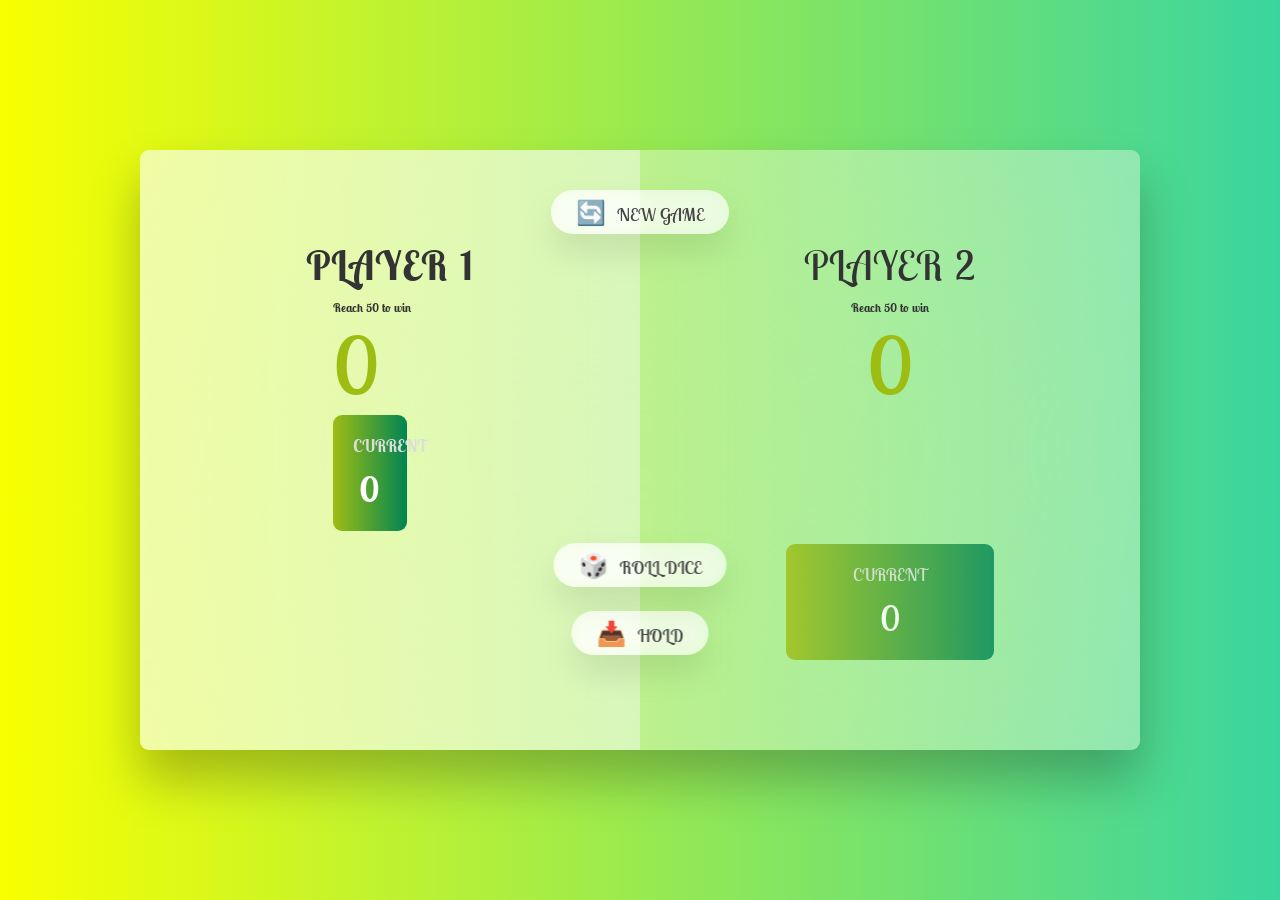
==== index.html @ ae8a74a6 "djfnkjsdfn" ====
<!DOCTYPE html>
<html lang="en">
  <head>
    <meta charset="UTF-8" />
    <meta name="viewport" content="width=device-width, initial-scale=1.0" />
    <meta http-equiv="X-UA-Compatible" content="ie=edge" />
    <link rel="stylesheet" href="style.css" />
    <script src="script.js" defer></script>
    <title>Dice Game</title>
  </head>
  <body>
    <main>
      <section class="player player--0 player--active">
        <h2 class="name" id="name--0">Player 1</h2>
        <h3> Reach 50 to win </h3did>
        <p class="score" id="score--0">43</p>
        <div class="current">
          <p class="current-label">Current</p>
          <p class="current-score" id="current--0">0</p>
        </div>
      </section>
      <section class="player player--1">
        <h2 class="name" id="name--1">Player 2</h2>
        <h3> Reach 50 to win </h3>
        <p class="score" id="score--1">24</p>
        <div class="current">
          <p class="current-label">Current</p>
          <p class="current-score" id="current--1">0</p>
        </div>
      </section>

      <img src="dice-5.png" alt="Playing dice" class="dice" />
      <button class="btn btn--new">🔄 New game</button>
      <button class="btn btn--roll">🎲 Roll dice</button>
      <button class="btn btn--hold">📥 Hold</button>
    </main>
  </body>
</html>
---- style.css ----
@import url('https://fonts.googleapis.com/css2?family=Lobster+Two&display=swap');
* {
  margin: 0;
  padding: 0;
  box-sizing: inherit;
}

html {
  font-size: 62.5%;
  box-sizing: border-box;
}

body {
  font-family: 'Lobster Two', cursive;
  font-weight: 400;
  height: 100vh;
  color: #333;
  background: linear-gradient(90deg, #f8ff00 0%, #3ad59f 100%);
  display: flex;
  align-items: center;
  justify-content: center;
  
}

/* LAYOUT */
main {
  position: relative;
  width: 100rem;
  height: 60rem;
  background-color: rgba(255, 255, 255, 0.35);
  backdrop-filter: blur(200px);
  filter: blur();
  box-shadow: 0 3rem 5rem rgba(0, 0, 0, 0.25);
  border-radius: 9px;
  overflow: hidden;
  display: flex;
}

.player {
  flex: 50%;
  padding: 9rem;
  display: flex;
  flex-direction: column;
  align-items: center;
  transition: all 0.75s;
}

/* ELEMENTS */
.name {
  position: relative;
  font-size: 4rem;
  text-transform: uppercase;
  letter-spacing: 1px;
  word-spacing: 2px;
  font-weight: 300;
  margin-bottom: 1rem;
}

.score {
  font-size: 8rem;
  font-weight: 300;
  color: #9ebd13;
  margin-bottom: auto;
}

.player--active {
  background-color: rgba(255, 255, 255, 0.4);
}
.player--active .name {
  font-weight: 700;
}
.player--active .score {
  font-weight: 400;
}

.player--active .current {
  opacity: 1;
}

.current {
  background: linear-gradient(90deg, #9ebd13 0%, #008552 100%);
  opacity: 0.8;
  border-radius: 9px;
  color: #fff;
  width: 65%;
  padding: 2rem;
  text-align: center;
  transition: all 0.75s;
}

.current-label {
  text-transform: uppercase;
  margin-bottom: 1rem;
  font-size: 1.7rem;
  color: #ddd;
}

.current-score {
  font-size: 3.5rem;
}

/* ABSOLUTE POSITIONED ELEMENTS */
.btn {
  position: absolute;
  left: 50%;
  transform: translateX(-50%);
  color: #444;
  background: none;
  border: none;
  font-family: inherit;
  font-size: 1.8rem;
  text-transform: uppercase;
  cursor: pointer;
  font-weight: 400;
  transition: all 0.2s;

  background-color: white;
  background-color: rgba(255, 255, 255, 0.6);
  backdrop-filter: blur(10px);

  padding: 0.7rem 2.5rem;
  border-radius: 50rem;
  box-shadow: 0 1.75rem 3.5rem rgba(0, 0, 0, 0.1);
}

.btn::first-letter {
  font-size: 2.4rem;
  display: inline-block;
  margin-right: 0.7rem;
}

.btn--new {
  top: 4rem;
}
.btn--roll {
  top: 39.3rem;
}
.btn--hold {
  top: 46.1rem;
}

.btn:active {
  transform: translate(-50%, 3px);
  box-shadow: 0 1rem 2rem rgba(0, 0, 0, 0.15);
}

.btn:focus {
  outline: none;
}

.dice {
  position: absolute;
  left: 50%;
  top: 16.5rem;
  transform: translateX(-50%);
  height: 10rem;
  box-shadow: 0 2rem 5rem rgba(0, 0, 0, 0.2);
}

.player--winner {
  background-color: #248622;
}

.player--winner .name {
  font-weight: 700;
  color: linear-gradient(90deg, #9ebd13 0%, #008552 100%);

}
.hidden {
  display: none;
}
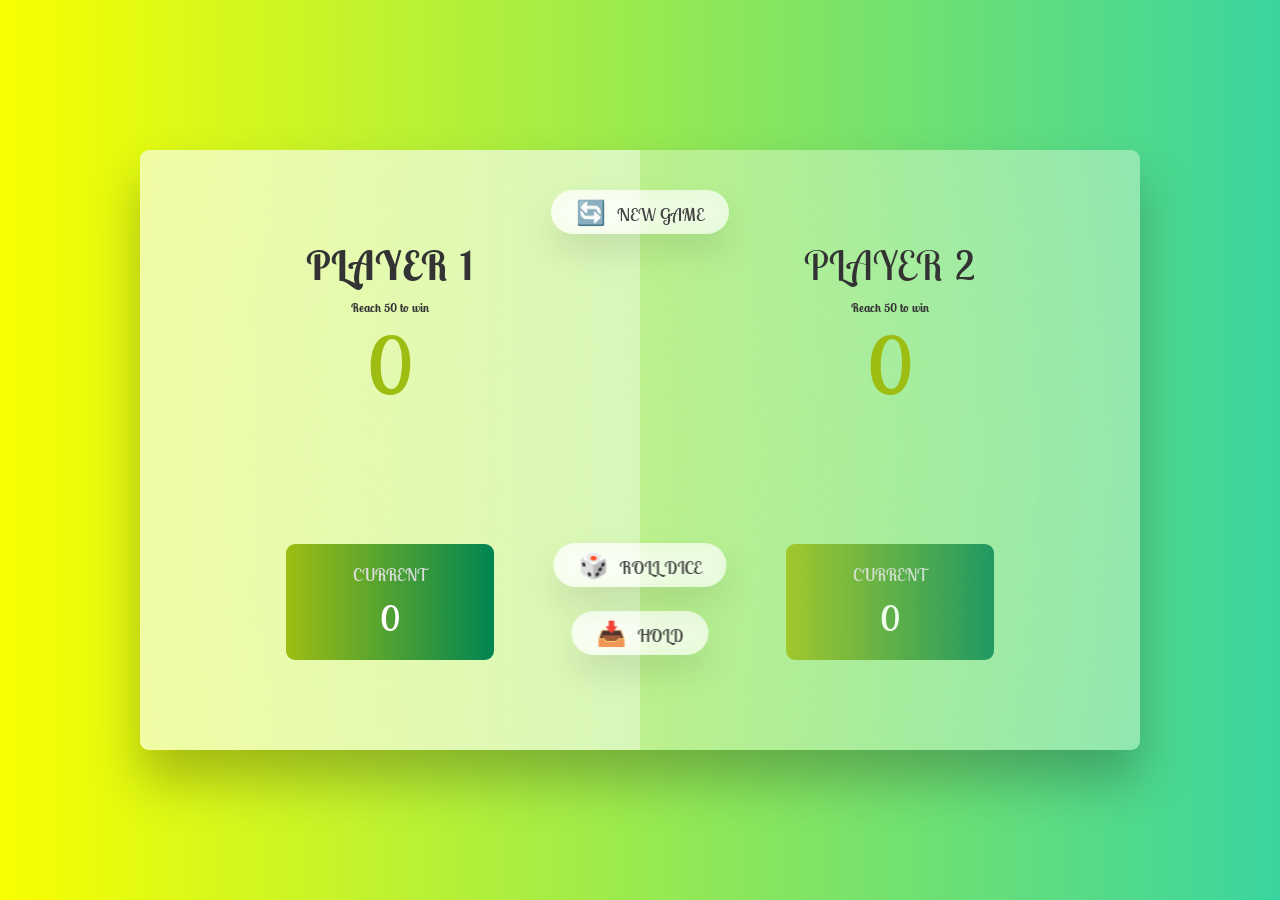
==== commit c268ce29: "ok" ====
--- a/index.html
+++ b/index.html
@@ -12,7 +12,7 @@
     <main>
       <section class="player player--0 player--active">
         <h2 class="name" id="name--0">Player 1</h2>
-        <h3> Reach 50 to win </h3did>
+        <h3> Reach 50 to win </h3>
         <p class="score" id="score--0">43</p>
         <div class="current">
           <p class="current-label">Current</p>
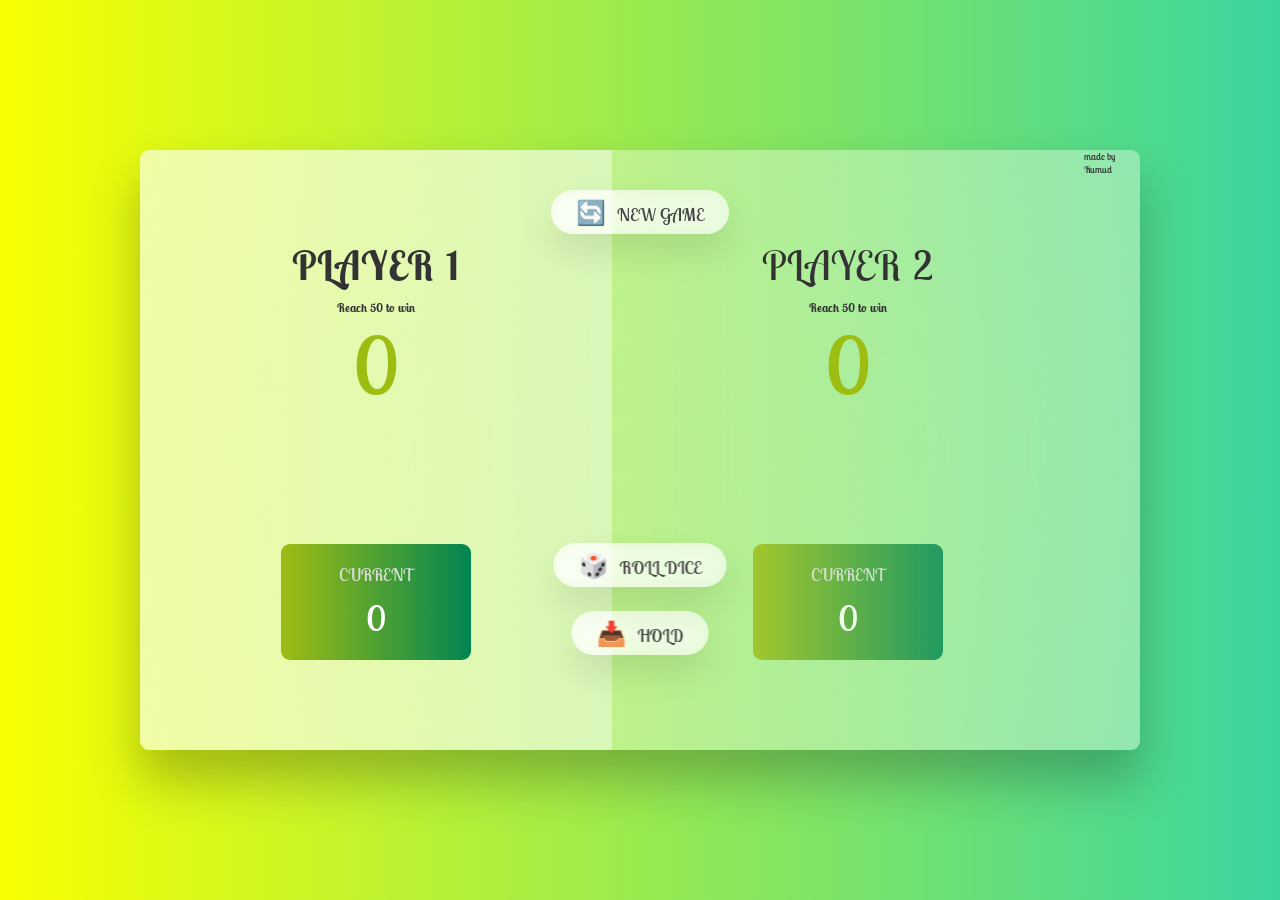
==== commit 8511c67c: "ok" ====
--- a/index.html
+++ b/index.html
@@ -33,6 +33,7 @@
       <button class="btn btn--new">🔄 New game</button>
       <button class="btn btn--roll">🎲 Roll dice</button>
       <button class="btn btn--hold">📥 Hold</button>
+      <p> made by Kumud</p>
     </main>
   </body>
 </html>
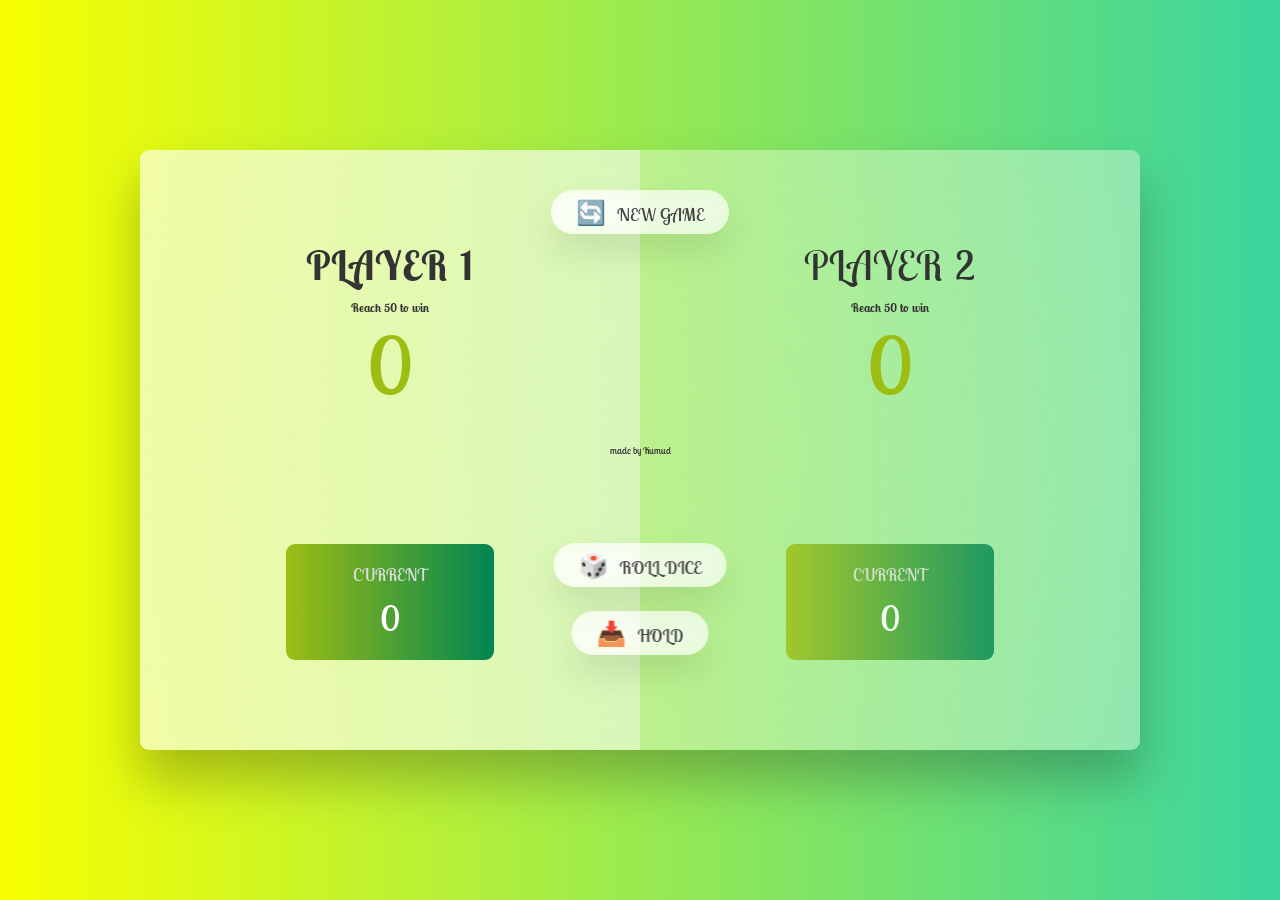
==== commit 6c9bd13c: "modified:   index.html modified:   style.css" ====
--- a/index.html
+++ b/index.html
@@ -33,7 +33,8 @@
       <button class="btn btn--new">🔄 New game</button>
       <button class="btn btn--roll">🎲 Roll dice</button>
       <button class="btn btn--hold">📥 Hold</button>
-      <p> made by Kumud</p>
+      
     </main>
+    <p class="kumud"> made by Kumud</p>
   </body>
 </html>
--- a/style.css
+++ b/style.css
@@ -169,3 +169,6 @@
 .hidden {
   display: none;
 }
+.kumud {
+  position: absolute;
+}
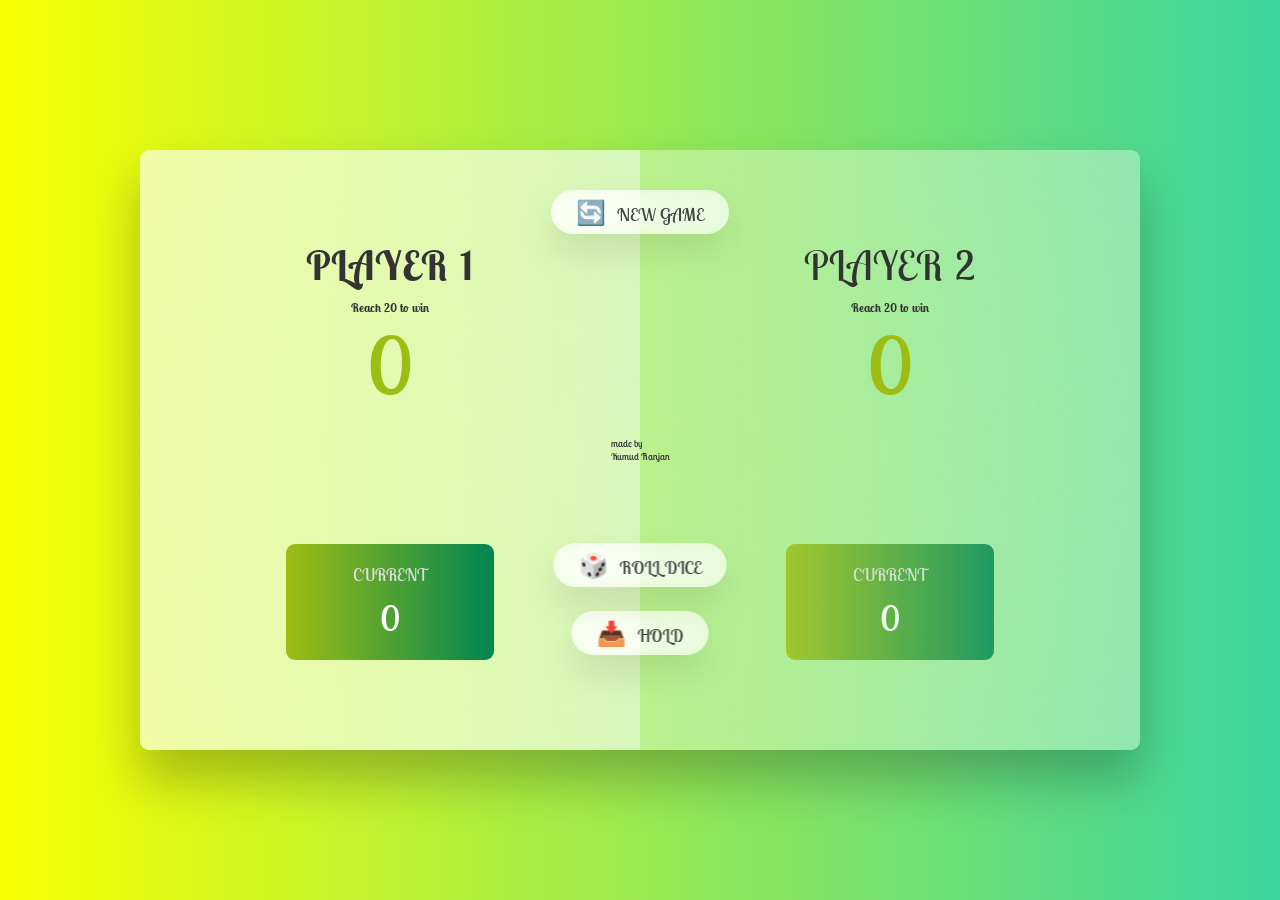
==== commit ff210b22: "style" ====
--- a/index.html
+++ b/index.html
@@ -12,7 +12,7 @@
     <main>
       <section class="player player--0 player--active">
         <h2 class="name" id="name--0">Player 1</h2>
-        <h3> Reach 50 to win </h3>
+        <h3> Reach 20 to win </h3>
         <p class="score" id="score--0">43</p>
         <div class="current">
           <p class="current-label">Current</p>
@@ -21,7 +21,7 @@
       </section>
       <section class="player player--1">
         <h2 class="name" id="name--1">Player 2</h2>
-        <h3> Reach 50 to win </h3>
+        <h3> Reach 20 to win </h3>
         <p class="score" id="score--1">24</p>
         <div class="current">
           <p class="current-label">Current</p>
@@ -31,10 +31,10 @@
 
       <img src="dice-5.png" alt="Playing dice" class="dice" />
       <button class="btn btn--new">🔄 New game</button>
-      <button class="btn btn--roll">🎲 Roll dice</button>
-      <button class="btn btn--hold">📥 Hold</button>
+      <button class="btn btn--roll" onclick="sound()">🎲 Roll dice</button>
+      <button class="btn btn--hold" onclick="sounde()">📥 Hold</button>
       
     </main>
-    <p class="kumud"> made by Kumud</p>
+    <p class="kumud"> made by <br> Kumud Ranjan </p>
   </body>
 </html>
--- a/style.css
+++ b/style.css
@@ -171,4 +171,4 @@
 }
 .kumud {
   position: absolute;
-}+}
